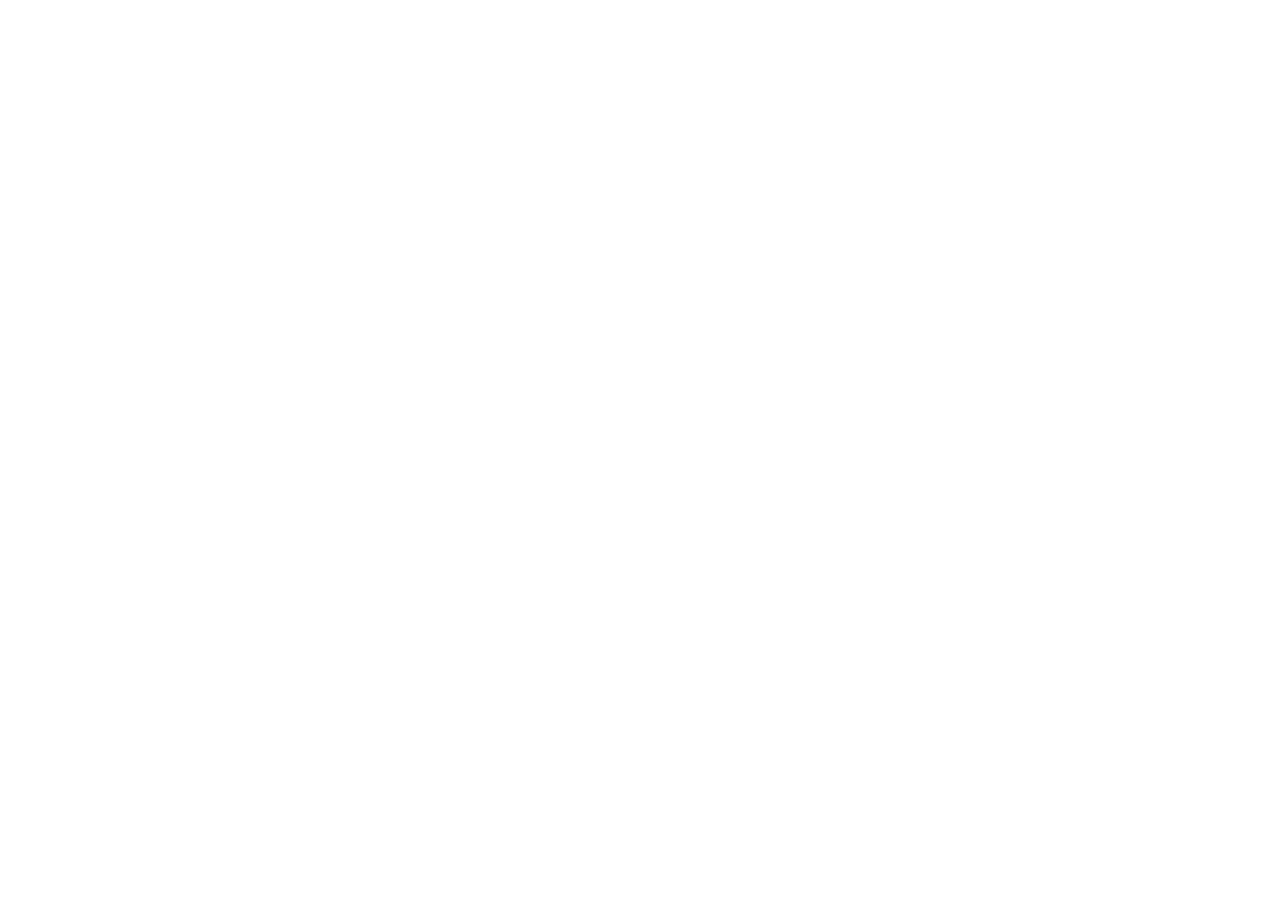
==== index.html @ 9d1f0051 "feat: created variables, printed a message in a modal window and in the console | main.js" ====
<!DOCTYPE html>
<html lang="ru">
  <head>
    <meta charset="utf-8" />
    <meta http-equiv="X-UA-Compatible" content="IE=edge" />
    <meta name="viewport" content="width=device-width, initial-scale=1" />

    <link rel="icon" href="/favicon.ico" />

    <title>lesson01</title>

  </head>

  <body>
    
    

    <script src="js/main.js"></script>
  </body>
</html>
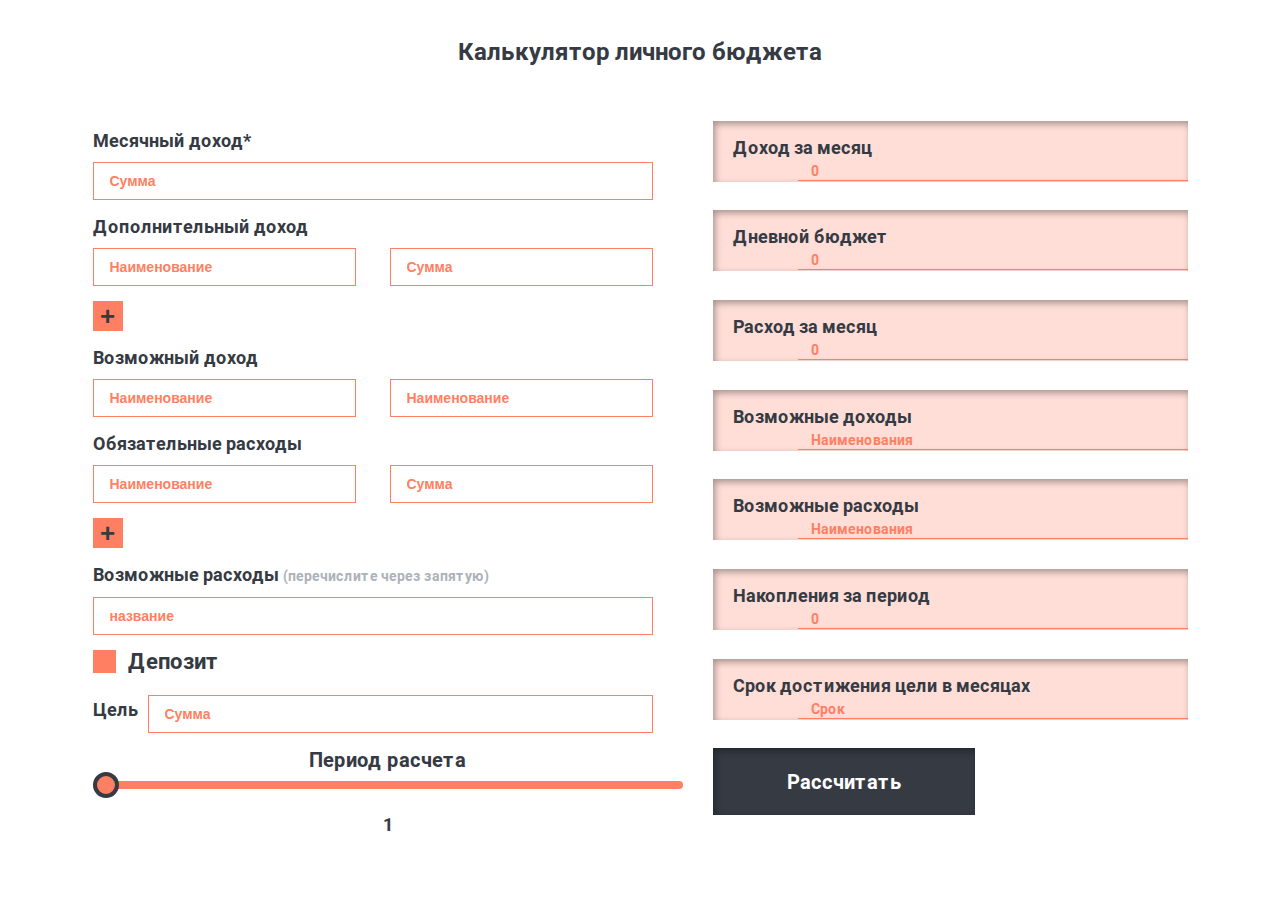
==== commit b3ee3a28: "feature: got every page element into a separate variable" ====
--- a/index.html
+++ b/index.html
@@ -1,20 +1,134 @@
-<!DOCTYPE html>
-<html lang="ru">
-  <head>
-    <meta charset="utf-8" />
-    <meta http-equiv="X-UA-Compatible" content="IE=edge" />
-    <meta name="viewport" content="width=device-width, initial-scale=1" />
+<!doctype html>
+<html lang="pl">
+<head>
+    <meta charset="UTF-8">
+    <meta name="viewport"
+          content="width=device-width, user-scalable=no, initial-scale=1.0, maximum-scale=1.0, minimum-scale=1.0">
+    <meta http-equiv="X-UA-Compatible" content="ie=edge">
+    <link rel="preload" href="./font/Roboto-Bold.woff2" as="font" type="font/woff2" crossorigin>
+    <link rel="stylesheet" href="./css/style.min.css">
 
-    <link rel="icon" href="/favicon.ico" />
+    <title>Document</title>
+</head>
+<body>
+<h1>Калькулятор личного бюджета</h1>
+<section class="main">
 
-    <title>lesson01</title>
+    <div class="calc">
 
-  </head>
+        <div class="data">
+            <div class="salary">
+                <div class="salary-title title">Месячный доход*</div>
+                <input type="text" class="salary-amount" placeholder="Сумма">
+            </div>
 
-  <body>
-    
-    
+            <div class="income">
+                <div class="income-title title">Дополнительный доход</div>
+                <div class="income-items">
+                    <input type="text" class="income-title" placeholder="Наименование">
+                    <input type="text" class="income-amount" placeholder="Сумма">
+                </div>
 
-    <script src="js/main.js"></script>
-  </body>
-</html>
+                <button class="btn_plus income_add">+</button>
+            </div>
+
+            <div class="additional_income">
+                <div class="additional_income-title title">Возможный доход</div>
+                <input type="text" class="additional_income-item" placeholder="Наименование">
+                <input type="text" class="additional_income-item" placeholder="Наименование">
+            </div>
+
+            <div class="expenses">
+                <div class="expenses-title title">Обязательные расходы</div>
+                <div class="expenses-items">
+                    <input type="text" class="expenses-title" placeholder="Наименование">
+                    <input type="text" class="expenses-amount" placeholder="Сумма">
+                </div>
+
+                <button class="btn_plus expenses_add">+</button>
+            </div>
+            <div class="additional_expenses">
+                <div class="additional_expenses-title title">Возможные расходы <span>(перечислите через запятую)</span></div>
+                <input type="text" class="additional_expenses-item" placeholder="название">
+
+            </div>
+
+            <div class="deposit">
+                <label class="deposit-label title">Депозит
+                    <input id="deposit-check" type="checkbox">
+                    <span class="deposit-checkmark"></span>
+                </label>
+                <select class="deposit-bank">
+                    <option value="">Процент</option>
+                    <option value="4">Сбербанк</option>
+                    <option value="5">Газпромбанк</option>
+                    <option value="6">Тинькофф</option>
+                    <option value="7">МТС Банк</option>
+                    <option value="8">АбсолютБанк</option>
+                    <option value="other">Другой</option>
+                </select>
+                <div class="deposit-calc">
+                    <input type="text" class="deposit-amount" placeholder="Сумма">
+                    <input type="text" class="deposit-percent" placeholder="Процент">
+                </div>
+            </div>
+
+            <div class="target">
+                <span class="target-title title">Цель</span>
+                <input type="text" class="target-amount" placeholder="Сумма">
+            </div>
+
+            <div class="period">
+                <div class="title period-title">Период расчета</div>
+                <input class="period-select" type="range" step="1" min="1" max="12" value="1">
+                <div class="title period-amount">1</div>
+            </div>
+
+        </div>
+
+        <div class="result">
+            <div class="result-budget_month">
+                <span class="title">Доход за месяц</span>
+                <input type="text" class="result-total budget_month-value" placeholder="0" disabled>
+            </div>
+            <div class="result-budget_day">
+                <span class="title">Дневной бюджет</span>
+                <input type="text" class="result-total budget_day-value" placeholder="0">
+            </div>
+
+            <div class="result-expenses_month">
+                <span class="title">Расход за месяц</span>
+                <input type="text" class="result-total expenses_month-value" placeholder="0" disabled>
+            </div>
+            <div class="result-additional_income">
+                <span class="title">Возможные доходы</span>
+                <input type="text" class="result-total additional_income-value" placeholder="Наименования" disabled>
+            </div>
+            <div class="result-additional_expenses">
+                <span class="title">Возможные расходы</span>
+                <input type="text" class="result-total additional_expenses-value" placeholder="Наименования" disabled>
+            </div>
+
+            <div class="result-income_period">
+                <span class="title">Накопления за период</span>
+                <input type="text" class="result-total income_period-value" placeholder="0" disabled>
+            </div>
+            <div class="result-target_month">
+                <span class="title">Срок достижения цели в месяцах</span>
+                <input type="text" class="result-total target_month-value" placeholder="Срок" disabled>
+            </div>
+            <div class="control">
+                <button id="start">Рассчитать</button>
+                <button id="cancel">Сбросить</button>
+            </div>
+        </div>
+
+
+    </div>
+
+
+</section>
+<!--<script src="./script/oop.js"></script>-->
+<script src="js/main.js"></script>
+</body>
+</html>--- a/css/style.min.css
+++ b/css/style.min.css
@@ -0,0 +1 @@
+@font-face{font-family:Roboto;src:url(../font/Roboto-Bold.woff2) format("woff2"),url(../font/Roboto-Bold.woff) format("woff")}body{font-family:Roboto,sans-serif;color:#777;padding-top:40px}*{-webkit-box-sizing:border-box;box-sizing:border-box;margin:0;padding:0;outline:0}a,a:active,a:focus,a:hover,a:visited{text-decoration:none}.calc{display:-webkit-box;display:-ms-flexbox;display:flex;-ms-flex-wrap:wrap;flex-wrap:wrap;max-width:90%;margin:auto;-webkit-box-pack:center;-ms-flex-pack:center;justify-content:center}h1{color:#353a43;font-size:24px;font-weight:700;line-height:24px;text-align:center;margin-bottom:50px}.title{color:#353a43;font-size:18px;font-weight:700;line-height:24px;margin-top:15px}.title span{font-size:14px;color:#adb1ba}.data>div{padding-right:30px}.data input[type=text]{height:20px;padding:18px 16px;border:1px solid #ff7f63;margin:9px 30px 0 0;width:263px}.data input[type=text]::-webkit-input-placeholder{color:#ff7f63;font-size:14px;font-weight:700;line-height:24px}.data input[type=text]:-moz-placeholder{color:#ff7f63;font-size:14px;font-weight:700;line-height:24px}.data input[type=text]::-moz-placeholder{color:#ff7f63;font-size:14px;font-weight:700;line-height:24px}.data input[type=text]:-ms-input-placeholder{color:#ff7f63;font-size:14px;font-weight:700;line-height:24px}.data .btn_plus{width:30px;height:30px;text-align:center;line-height:30px;background-color:#ff7f63;color:#353a43;outline:0;border:none;font-size:26px;font-weight:700;cursor:pointer;margin-top:15px}.data .btn_plus:hover{-webkit-box-shadow:inset 2px 3px 7px rgba(0,0,0,.35);box-shadow:inset 2px 3px 7px rgba(0,0,0,.35)}.data .additional_expenses-item,.data .salary-amount{width:calc(100% - 30px)!important}.data .deposit-label{display:block;position:relative;padding-left:35px;margin-bottom:12px;cursor:pointer;font-size:22px;-webkit-user-select:none;-moz-user-select:none;-ms-user-select:none;user-select:none}.data .deposit-label input{position:absolute;opacity:0;cursor:pointer;height:0;width:0}.data .deposit-label .deposit-checkmark{position:absolute;top:0;left:0;height:23px;width:23px;background-color:#ff7f63}.data .deposit-label .deposit-checkmark:after{content:"";position:absolute;display:none;left:9px;top:5px;width:5px;height:10px;border:solid #353a43;border-width:0 3px 3px 0;-webkit-transform:rotate(45deg);transform:rotate(45deg)}.data .deposit-label:hover input~.deposit-checkmark{background-color:#ff7f63;-webkit-box-shadow:inset 2px 3px 7px rgba(0,0,0,.35);box-shadow:inset 2px 3px 7px rgba(0,0,0,.35)}.data .deposit-label input:checked~.deposit-checkmark:after{display:block}.data .deposit-bank{display:none;font-family:Roboto,sans-serif;font-size:14px;font-variant:small-caps;font-weight:700;color:#444;line-height:1.3;padding:.6em 1.4em .5em .8em;width:263px;max-width:100%;-webkit-box-sizing:border-box;box-sizing:border-box;margin:0;-webkit-box-shadow:inset 2px 3px 7px rgba(0,0,0,.35);box-shadow:inset 2px 3px 7px rgba(0,0,0,.35);border:1px solid #ff7f63;background-color:#ff7f63;cursor:pointer;-moz-appearance:none;-webkit-appearance:none;appearance:none;background-image:url(../img/arrow.svg);background-repeat:no-repeat,repeat;background-position:right .7em top 50%,0 0;background-size:20px auto,100%}.data .deposit-bank::-ms-expand{display:none}.data .deposit-bank:hover{border-color:#888}.data .deposit-bank:focus{border-color:#aaa;color:#222;outline:0}.data .deposit-bank option{font-weight:400}.data .deposit-amount,.data .deposit-percent{display:none}.data .target{display:-webkit-box;display:-ms-flexbox;display:flex}.data .target-title{margin:auto 10px auto auto}.data .target-amount{-webkit-box-flex:1;-ms-flex-positive:1;flex-grow:1}.data .period{text-align:center}.data .period-title{font-size:20px;text-align:center}.data .period input[type=range].period-select{-webkit-appearance:none;width:100%;margin:9px 0}.data .period input[type=range].period-select:focus{outline:0}.data .period input[type=range].period-select::-webkit-slider-runnable-track{width:100%;height:8px;cursor:pointer;background:#ff7f63;border-radius:25px;border:0 solid #000001}.data .period input[type=range].period-select::-webkit-slider-thumb{border:4px solid #353a43;height:26px;width:26px;border-radius:50px;background:#ff7f63;cursor:pointer;-webkit-appearance:none;margin-top:-9px}.data .period input[type=range].period-select:focus::-webkit-slider-runnable-track{background:#ff7f63}.data .period input[type=range].period-select::-moz-range-track{width:100%;height:8px;cursor:pointer;background:#ff7f63;border-radius:25px;border:0 solid #000001}.data .period input[type=range].period-select::-moz-range-thumb{border:4px solid #353a43;height:26px;width:26px;border-radius:50px;background:#ff7f63;cursor:pointer}.data .period input[type=range].period-select::-ms-track{width:100%;height:8px;cursor:pointer;background:0 0;border-color:transparent;color:transparent}.data .period input[type=range].period-select::-ms-fill-lower,.data .period input[type=range].period-select::-ms-fill-upper{background:#ff7f63;border:0 solid #000001;border-radius:50px}.data .period input[type=range].period-select::-ms-thumb{border:4px solid #353a43;width:26px;border-radius:50px;background:#ff7f63;cursor:pointer;height:8px}.data .period input[type=range].period-select:focus::-ms-fill-lower,.data .period input[type=range].period-select:focus::-ms-fill-upper{background:#ff7f63}.result{display:-webkit-box;display:-ms-flexbox;display:flex;-webkit-box-orient:vertical;-webkit-box-direction:normal;-ms-flex-direction:column;flex-direction:column;-ms-flex-pack:distribute;justify-content:space-around}.result div{width:100%;-webkit-box-shadow:inset 2px 3px 7px rgba(0,0,0,.35);box-shadow:inset 2px 3px 7px rgba(0,0,0,.35);background-color:rgba(255,127,99,.26);color:#353a43;padding:15px 0 1px 20px;margin-bottom:15px}.result div span{display:block}.result div input{min-width:390px;margin-left:65px;padding-left:13px;border:none;outline:0;border-bottom:1px solid #ff7f63;color:#ff7f63;font-family:Roboto;font-size:14px;font-weight:700;background-color:transparent}.result div input::-webkit-input-placeholder{color:#ff7f63;font-size:14px;font-weight:700;line-height:24px}.result div input:-moz-placeholder{color:#ff7f63;font-size:14px;font-weight:700;line-height:24px}.result div input::-moz-placeholder{color:#ff7f63;font-size:14px;font-weight:700;line-height:24px}.result div input:-ms-input-placeholder{color:#ff7f63;font-size:14px;font-weight:700;line-height:24px}.result .title{margin-top:0}.result .control{background-color:transparent;-webkit-box-shadow:none;box-shadow:none;display:-webkit-box;display:-ms-flexbox;display:flex;-webkit-box-pack:justify;-ms-flex-pack:justify;justify-content:space-between;padding:0}.result #cancel{display:none}.result #cancel,.result #start{width:262px;height:67px;-webkit-box-shadow:inset 2px 3px 7px rgba(0,0,0,.35);box-shadow:inset 2px 3px 7px rgba(0,0,0,.35);background-color:#353a43;color:#fff;font-size:20px;font-family:Roboto;font-weight:700;line-height:24px;cursor:pointer;border:none;outline:transparent}.result #cancel:hover,.result #start:hover{opacity:.7}.result #cancel:active,.result #start:active{background-color:#ff7f63;color:#fff;opacity:1}
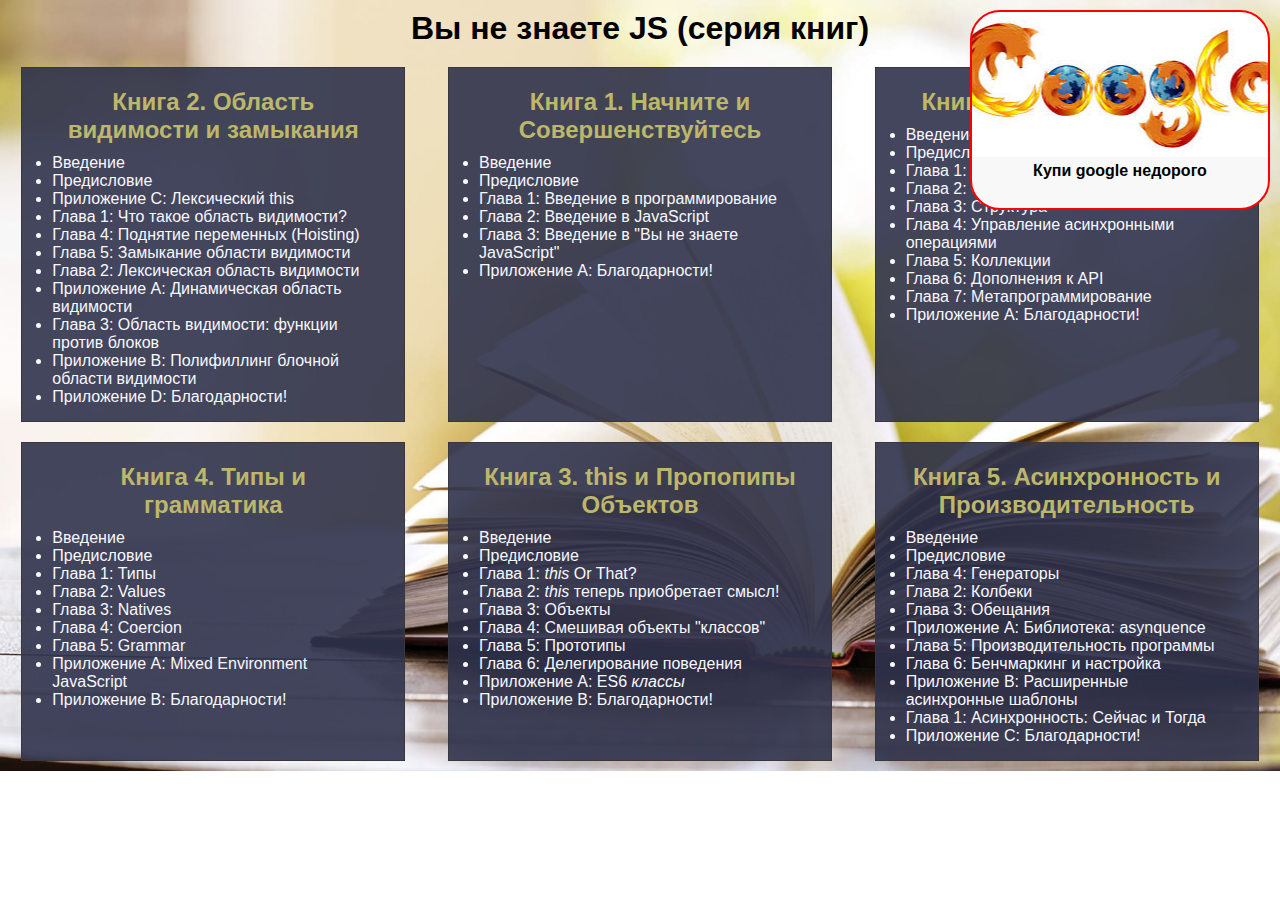
==== commit f38e8196: "featura: added starter project" ====
--- a/index.html
+++ b/index.html
@@ -1,134 +1,123 @@
 <!doctype html>
-<html lang="pl">
+<html lang="ru">
 <head>
     <meta charset="UTF-8">
     <meta name="viewport"
           content="width=device-width, user-scalable=no, initial-scale=1.0, maximum-scale=1.0, minimum-scale=1.0">
     <meta http-equiv="X-UA-Compatible" content="ie=edge">
-    <link rel="preload" href="./font/Roboto-Bold.woff2" as="font" type="font/woff2" crossorigin>
-    <link rel="stylesheet" href="./css/style.min.css">
-
-    <title>Document</title>
+    <link rel="stylesheet" href="style.css">
+    <title>You don't know js</title>
 </head>
 <body>
-<h1>Калькулятор личного бюджета</h1>
-<section class="main">
-
-    <div class="calc">
-
-        <div class="data">
-            <div class="salary">
-                <div class="salary-title title">Месячный доход*</div>
-                <input type="text" class="salary-amount" placeholder="Сумма">
-            </div>
-
-            <div class="income">
-                <div class="income-title title">Дополнительный доход</div>
-                <div class="income-items">
-                    <input type="text" class="income-title" placeholder="Наименование">
-                    <input type="text" class="income-amount" placeholder="Сумма">
-                </div>
-
-                <button class="btn_plus income_add">+</button>
-            </div>
-
-            <div class="additional_income">
-                <div class="additional_income-title title">Возможный доход</div>
-                <input type="text" class="additional_income-item" placeholder="Наименование">
-                <input type="text" class="additional_income-item" placeholder="Наименование">
-            </div>
-
-            <div class="expenses">
-                <div class="expenses-title title">Обязательные расходы</div>
-                <div class="expenses-items">
-                    <input type="text" class="expenses-title" placeholder="Наименование">
-                    <input type="text" class="expenses-amount" placeholder="Сумма">
-                </div>
-
-                <button class="btn_plus expenses_add">+</button>
-            </div>
-            <div class="additional_expenses">
-                <div class="additional_expenses-title title">Возможные расходы <span>(перечислите через запятую)</span></div>
-                <input type="text" class="additional_expenses-item" placeholder="название">
-
-            </div>
-
-            <div class="deposit">
-                <label class="deposit-label title">Депозит
-                    <input id="deposit-check" type="checkbox">
-                    <span class="deposit-checkmark"></span>
-                </label>
-                <select class="deposit-bank">
-                    <option value="">Процент</option>
-                    <option value="4">Сбербанк</option>
-                    <option value="5">Газпромбанк</option>
-                    <option value="6">Тинькофф</option>
-                    <option value="7">МТС Банк</option>
-                    <option value="8">АбсолютБанк</option>
-                    <option value="other">Другой</option>
-                </select>
-                <div class="deposit-calc">
-                    <input type="text" class="deposit-amount" placeholder="Сумма">
-                    <input type="text" class="deposit-percent" placeholder="Процент">
-                </div>
-            </div>
-
-            <div class="target">
-                <span class="target-title title">Цель</span>
-                <input type="text" class="target-amount" placeholder="Сумма">
-            </div>
-
-            <div class="period">
-                <div class="title period-title">Период расчета</div>
-                <input class="period-select" type="range" step="1" min="1" max="12" value="1">
-                <div class="title period-amount">1</div>
-            </div>
-
-        </div>
-
-        <div class="result">
-            <div class="result-budget_month">
-                <span class="title">Доход за месяц</span>
-                <input type="text" class="result-total budget_month-value" placeholder="0" disabled>
-            </div>
-            <div class="result-budget_day">
-                <span class="title">Дневной бюджет</span>
-                <input type="text" class="result-total budget_day-value" placeholder="0">
-            </div>
-
-            <div class="result-expenses_month">
-                <span class="title">Расход за месяц</span>
-                <input type="text" class="result-total expenses_month-value" placeholder="0" disabled>
-            </div>
-            <div class="result-additional_income">
-                <span class="title">Возможные доходы</span>
-                <input type="text" class="result-total additional_income-value" placeholder="Наименования" disabled>
-            </div>
-            <div class="result-additional_expenses">
-                <span class="title">Возможные расходы</span>
-                <input type="text" class="result-total additional_expenses-value" placeholder="Наименования" disabled>
-            </div>
-
-            <div class="result-income_period">
-                <span class="title">Накопления за период</span>
-                <input type="text" class="result-total income_period-value" placeholder="0" disabled>
-            </div>
-            <div class="result-target_month">
-                <span class="title">Срок достижения цели в месяцах</span>
-                <input type="text" class="result-total target_month-value" placeholder="Срок" disabled>
-            </div>
-            <div class="control">
-                <button id="start">Рассчитать</button>
-                <button id="cancel">Сбросить</button>
-            </div>
-        </div>
+<h1>Вы не знаете JS (серия книг)</h1>
+<aside class="books">
+    <div class="book">
+        <h2>
+            <a href="https://github.com/azat-io/you-dont-know-js-ru/blob/master/scope%20%26%20closures/README.md#%D0%92%D1%8B-%D0%BD%D0%B5-%D0%B7%D0%BD%D0%B0%D0%B5%D1%82%D0%B5-js-%D0%9E%D0%B1%D0%BB%D0%B0%D1%81%D1%82%D1%8C-%D0%B2%D0%B8%D0%B4%D0%B8%D0%BC%D0%BE%D1%81%D1%82%D0%B8-%D0%B8-%D0%B7%D0%B0%D0%BC%D1%8B%D0%BA%D0%B0%D0%BD%D0%B8%D1%8F"
+               target="_blank"> Книга 2. Область видимости и замыкания</a></h2>
+        <ul>
+            <li>Введение</li>
+            <li>Предисловие</li>
+            <li>Приложение C: Лексический this</li>
+            <li>Глава 1: Что такое область видимости?</li>
+            <li>Глава 4: Поднятие переменных (Hoisting)</li>
+            <li>Глава 5: Замыкание области видимости</li>
+            <li>Глава 2: Лексическая область видимости</li>
+            <li>Приложение A: Динамическая область видимости</li>
+            <li>Глава 3: Область видимости: функции против блоков</li>
+            <li>Приложение B: Полифиллинг блочной области видимости</li>
+            <li>Приложение D: Благодарности!</li>
+        </ul>
+    </div>
+    <div class="book">
+        <h2>
+            <a href="https://github.com/azat-io/you-dont-know-js-ru/blob/master/up%20%26%20going/README.md#%D0%92%D1%8B-%D0%BD%D0%B5-%D0%B7%D0%BD%D0%B0%D0%B5%D1%82%D0%B5-js-%D0%9D%D0%B0%D1%87%D0%BD%D0%B8%D1%82%D0%B5-%D0%B8-%D0%A1%D0%BE%D0%B2%D0%B5%D1%80%D1%88%D0%B5%D0%BD%D1%81%D1%82%D0%B2%D1%83%D0%B9%D1%82%D0%B5%D1%81%D1%8C"
+               target="_blank">Книга 1. Начните и Совершенствуйтесь</a></h2>
+        <ul>
+            <li class="chapter">Введение</li>
+            <li class="chapter">Предисловие</li>
+            <li class="chapter">Глава 1: Введение в программирование</li>
+            <li class="chapter">Глава 2: Введение в JavaScript</li>
+            <li class="chapter">Глава 3: Введение в "Вы не знаете JavaScript"</li>
+            <li class="chapter">Приложение A: Благодарности!</li>
+        </ul>
+    </div>
+    <div class="book">
+        <h2>
+            <a href="https://github.com/azat-io/you-dont-know-js-ru/blob/master/es6%20%26%20beyond/README.md#you-dont-know-js-es6--beyond"
+               target="_blank">Книга 6. ES6 и не только</a></h2>
+        <ul>
+            <li>Введение</li>
+            <li>Предисловие</li>
+            <li>Глава 1: ES: современность и будущее</li>
+            <li>Глава 2: Синтаксис</li>
+            <li>Глава 3: Структура</li>
+            <li>Глава 4: Управление асинхронными операциями</li>
+            <li>Глава 5: Коллекции</li>
+            <li>Глава 6: Дополнения к API</li>
+            <li>Глава 7: Метапрограммирование</li>
+            <li>Приложение A: Благодарности!</li>
+        </ul>
+    </div>
+    <div class="book">
+        <h2>
+            <a href="https://github.com/azat-io/you-dont-know-js-ru/blob/master/types%20%26%20grammar/README.md#you-dont-know-js-types--grammar"
+               target="_blank">Книга 4. Типы и грамматика</a></h2>
+        <ul>
+            <li>Введение</li>
+            <li>Предисловие</li>
+            <li>Глава 1: Типы</li>
+            <li>Глава 2: Values</li>
+            <li>Глава 3: Natives</li>
+            <li>Глава 4: Coercion</li>
+            <li>Глава 5: Grammar</li>
+            <li>Приложение A: Mixed Environment JavaScript</li>
+            <li>Приложение B: Благодарности!</li>
+        </ul>
+    </div>
+    <div class="book">
+        <h2>
+            <a href="https://github.com/azat-io/you-dont-know-js-ru/blob/master/this%20%26%20object%20prototypes/README.md#you-dont-know-js-this--object-prototypes"
+               target="_blank">Книга 3. this и Пропопипы Объектов</a></h2>
+        <ul>
+            <li>Введение</li>
+            <li>Предисловие</li>
+            <li>Глава 1: <em>this</em> Or That?</li>
+            <li>Глава 2: <em>this</em> теперь приобретает смысл!</li>
+            <li>Глава 3: Объекты</li>
+            <li>Глава 4: Смешивая объекты "классов"</li>
+            <li>Глава 5: Прототипы</li>
+            <li>Глава 6: Делегирование поведения</li>
+            <li>Приложение A: ES6 <em>классы</em></li>
+            <li>Приложение B: Благодарности!</li>
+        </ul>
+    </div>
+    <div class="book">
+        <h2>
+            <a href="https://github.com/azat-io/you-dont-know-js-ru/blob/master/async%20%26%20performance/README.md#you-dont-know-js-async--performance"
+               target="_blank">Книга 5. Асинхронность и Производительность</a></h2>
+        <ul>
+            <li>Введение</li>
+            <li>Предисловие</li>
+            <li>Глава 4: Генераторы</li>
+            <li>Глава 2: Колбеки</li>
+            <li>Глава 3: Обещания</li>
+            <li>Приложение A: Библиотека: asynquence</li>
+            <li>Глава 5: Производительность программы</li>
+            <li>Глава 6: Бенчмаркинг и настройка</li>
+            <li>Приложение B: Расширенные асинхронные шаблоны</li>
+            <li>Глава 1: Асинхронность: Сейчас и Тогда</li>
+            <li>Приложение C: Благодарности!</li>
+        </ul>
+    </div>
+</aside>
 
 
-    </div>
+<div class="adv">
+    <span>Купи google недорого</span>
+</div>
 
 
-</section>
-<!--<script src="./script/oop.js"></script>-->
+</body>
 <script src="js/main.js"></script>
-</body>
 </html>--- a/style.css
+++ b/style.css
@@ -0,0 +1,105 @@
+* {
+  -webkit-box-sizing: border-box;
+  box-sizing: border-box;
+  margin: 0;
+  padding: 0;
+  outline: 0;
+  font-family: sans-serif;
+}
+
+a {
+  text-decoration: none;
+}
+
+a:visited {
+  text-decoration: none;
+}
+
+a:hover {
+  text-decoration: none;
+}
+
+a:focus {
+  text-decoration: none;
+}
+
+a:active {
+  text-decoration: none;
+}
+
+body {
+  position: relative;
+  background-image: url(./image/open_book.jpg);
+  background-size: cover;
+  background-position: center;
+  background-repeat: no-repeat;
+  z-index: 1;
+}
+
+
+h1, h2 {
+  text-align: center;
+  margin: 10px 0;
+}
+
+.books {
+  margin: 0 auto;
+  display: flex;
+  flex-wrap: wrap;
+  justify-content: space-around;
+  max-width: 1300px;
+}
+
+h2>a{
+  color: darkkhaki;
+}
+
+.book {
+  position: relative;
+  flex-basis: 30%;
+  margin: 10px;
+  padding: 10px 30px 15px;
+  border: 1px solid #39373B;
+  color: ghostwhite;
+}
+
+.book:before {
+  content: "";
+  display: block;
+  position: absolute;
+  left: 0;
+  top: 0;
+  width: 100%;
+  height: 100%;
+  background-color: rgba(47, 50, 75, 0.90);
+  z-index: -1;
+}
+
+
+@-webkit-keyframes blink {
+  100% { color: rgba(34, 34, 34, 0); }
+}
+@keyframes blink {
+  100% { color: rgba(34, 34, 34, 0); }
+}
+
+.adv {
+  position: absolute;
+  display: block;
+  top: 0;
+  right: 10px;
+  width: 300px;
+  height: 200px;
+  background: #f8f8f8 url("./image/adv.jpg") no-repeat center top;
+  padding: 150px 0 0;
+  text-align: center;
+  border: 2px solid red;
+  border-radius: 30px;
+  font-weight: bold;
+  cursor: pointer;
+}
+.adv span{
+  -webkit-animation: blink 1s linear infinite;
+  animation: blink 1s linear infinite;
+}
+
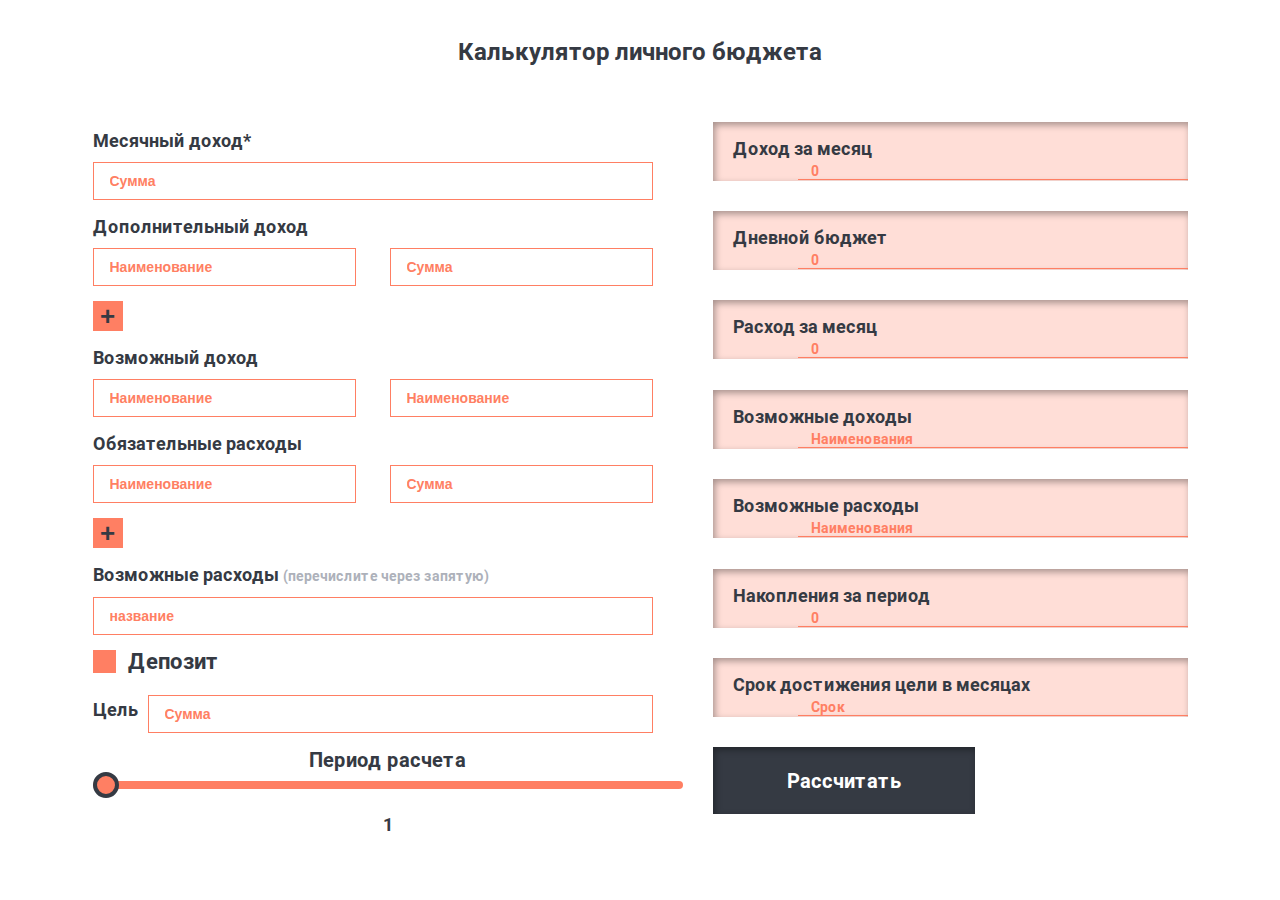
==== commit 596dfdda: "Добавил стартвый проект для ДЗ" ====
--- a/index.html
+++ b/index.html
@@ -1,123 +1,134 @@
 <!doctype html>
-<html lang="ru">
+<html lang="pl">
 <head>
     <meta charset="UTF-8">
     <meta name="viewport"
           content="width=device-width, user-scalable=no, initial-scale=1.0, maximum-scale=1.0, minimum-scale=1.0">
     <meta http-equiv="X-UA-Compatible" content="ie=edge">
-    <link rel="stylesheet" href="style.css">
-    <title>You don't know js</title>
+    <link rel="preload" href="./font/Roboto-Bold.woff2" as="font" type="font/woff2" crossorigin>
+    <link rel="stylesheet" href="./css/style.min.css">
+
+    <title>Document</title>
 </head>
 <body>
-<h1>Вы не знаете JS (серия книг)</h1>
-<aside class="books">
-    <div class="book">
-        <h2>
-            <a href="https://github.com/azat-io/you-dont-know-js-ru/blob/master/scope%20%26%20closures/README.md#%D0%92%D1%8B-%D0%BD%D0%B5-%D0%B7%D0%BD%D0%B0%D0%B5%D1%82%D0%B5-js-%D0%9E%D0%B1%D0%BB%D0%B0%D1%81%D1%82%D1%8C-%D0%B2%D0%B8%D0%B4%D0%B8%D0%BC%D0%BE%D1%81%D1%82%D0%B8-%D0%B8-%D0%B7%D0%B0%D0%BC%D1%8B%D0%BA%D0%B0%D0%BD%D0%B8%D1%8F"
-               target="_blank"> Книга 2. Область видимости и замыкания</a></h2>
-        <ul>
-            <li>Введение</li>
-            <li>Предисловие</li>
-            <li>Приложение C: Лексический this</li>
-            <li>Глава 1: Что такое область видимости?</li>
-            <li>Глава 4: Поднятие переменных (Hoisting)</li>
-            <li>Глава 5: Замыкание области видимости</li>
-            <li>Глава 2: Лексическая область видимости</li>
-            <li>Приложение A: Динамическая область видимости</li>
-            <li>Глава 3: Область видимости: функции против блоков</li>
-            <li>Приложение B: Полифиллинг блочной области видимости</li>
-            <li>Приложение D: Благодарности!</li>
-        </ul>
-    </div>
-    <div class="book">
-        <h2>
-            <a href="https://github.com/azat-io/you-dont-know-js-ru/blob/master/up%20%26%20going/README.md#%D0%92%D1%8B-%D0%BD%D0%B5-%D0%B7%D0%BD%D0%B0%D0%B5%D1%82%D0%B5-js-%D0%9D%D0%B0%D1%87%D0%BD%D0%B8%D1%82%D0%B5-%D0%B8-%D0%A1%D0%BE%D0%B2%D0%B5%D1%80%D1%88%D0%B5%D0%BD%D1%81%D1%82%D0%B2%D1%83%D0%B9%D1%82%D0%B5%D1%81%D1%8C"
-               target="_blank">Книга 1. Начните и Совершенствуйтесь</a></h2>
-        <ul>
-            <li class="chapter">Введение</li>
-            <li class="chapter">Предисловие</li>
-            <li class="chapter">Глава 1: Введение в программирование</li>
-            <li class="chapter">Глава 2: Введение в JavaScript</li>
-            <li class="chapter">Глава 3: Введение в "Вы не знаете JavaScript"</li>
-            <li class="chapter">Приложение A: Благодарности!</li>
-        </ul>
-    </div>
-    <div class="book">
-        <h2>
-            <a href="https://github.com/azat-io/you-dont-know-js-ru/blob/master/es6%20%26%20beyond/README.md#you-dont-know-js-es6--beyond"
-               target="_blank">Книга 6. ES6 и не только</a></h2>
-        <ul>
-            <li>Введение</li>
-            <li>Предисловие</li>
-            <li>Глава 1: ES: современность и будущее</li>
-            <li>Глава 2: Синтаксис</li>
-            <li>Глава 3: Структура</li>
-            <li>Глава 4: Управление асинхронными операциями</li>
-            <li>Глава 5: Коллекции</li>
-            <li>Глава 6: Дополнения к API</li>
-            <li>Глава 7: Метапрограммирование</li>
-            <li>Приложение A: Благодарности!</li>
-        </ul>
-    </div>
-    <div class="book">
-        <h2>
-            <a href="https://github.com/azat-io/you-dont-know-js-ru/blob/master/types%20%26%20grammar/README.md#you-dont-know-js-types--grammar"
-               target="_blank">Книга 4. Типы и грамматика</a></h2>
-        <ul>
-            <li>Введение</li>
-            <li>Предисловие</li>
-            <li>Глава 1: Типы</li>
-            <li>Глава 2: Values</li>
-            <li>Глава 3: Natives</li>
-            <li>Глава 4: Coercion</li>
-            <li>Глава 5: Grammar</li>
-            <li>Приложение A: Mixed Environment JavaScript</li>
-            <li>Приложение B: Благодарности!</li>
-        </ul>
-    </div>
-    <div class="book">
-        <h2>
-            <a href="https://github.com/azat-io/you-dont-know-js-ru/blob/master/this%20%26%20object%20prototypes/README.md#you-dont-know-js-this--object-prototypes"
-               target="_blank">Книга 3. this и Пропопипы Объектов</a></h2>
-        <ul>
-            <li>Введение</li>
-            <li>Предисловие</li>
-            <li>Глава 1: <em>this</em> Or That?</li>
-            <li>Глава 2: <em>this</em> теперь приобретает смысл!</li>
-            <li>Глава 3: Объекты</li>
-            <li>Глава 4: Смешивая объекты "классов"</li>
-            <li>Глава 5: Прототипы</li>
-            <li>Глава 6: Делегирование поведения</li>
-            <li>Приложение A: ES6 <em>классы</em></li>
-            <li>Приложение B: Благодарности!</li>
-        </ul>
-    </div>
-    <div class="book">
-        <h2>
-            <a href="https://github.com/azat-io/you-dont-know-js-ru/blob/master/async%20%26%20performance/README.md#you-dont-know-js-async--performance"
-               target="_blank">Книга 5. Асинхронность и Производительность</a></h2>
-        <ul>
-            <li>Введение</li>
-            <li>Предисловие</li>
-            <li>Глава 4: Генераторы</li>
-            <li>Глава 2: Колбеки</li>
-            <li>Глава 3: Обещания</li>
-            <li>Приложение A: Библиотека: asynquence</li>
-            <li>Глава 5: Производительность программы</li>
-            <li>Глава 6: Бенчмаркинг и настройка</li>
-            <li>Приложение B: Расширенные асинхронные шаблоны</li>
-            <li>Глава 1: Асинхронность: Сейчас и Тогда</li>
-            <li>Приложение C: Благодарности!</li>
-        </ul>
-    </div>
-</aside>
+<h1>Калькулятор личного бюджета</h1>
+<section class="main">
+
+    <div class="calc">
+
+        <div class="data">
+            <div class="salary">
+                <div class="salary-title title">Месячный доход*</div>
+                <input type="text" class="salary-amount" placeholder="Сумма">
+            </div>
+
+            <div class="income">
+                <div class="income-title title">Дополнительный доход</div>
+                <div class="income-items">
+                    <input type="text" class="income-title" placeholder="Наименование">
+                    <input type="text" class="income-amount" placeholder="Сумма">
+                </div>
+
+                <button class="btn_plus income_add">+</button>
+            </div>
+
+            <div class="additional_income">
+                <div class="additional_income-title title">Возможный доход</div>
+                <input type="text" class="additional_income-item" placeholder="Наименование">
+                <input type="text" class="additional_income-item" placeholder="Наименование">
+            </div>
+
+            <div class="expenses">
+                <div class="expenses-title title">Обязательные расходы</div>
+                <div class="expenses-items">
+                    <input type="text" class="expenses-title" placeholder="Наименование">
+                    <input type="text" class="expenses-amount" placeholder="Сумма">
+                </div>
+
+                <button class="btn_plus expenses_add">+</button>
+            </div>
+            <div class="additional_expenses">
+                <div class="additional_expenses-title title">Возможные расходы <span>(перечислите через запятую)</span></div>
+                <input type="text" class="additional_expenses-item" placeholder="название">
+
+            </div>
+
+            <div class="deposit">
+                <label class="deposit-label title">Депозит
+                    <input id="deposit-check" type="checkbox">
+                    <span class="deposit-checkmark"></span>
+                </label>
+                <select class="deposit-bank">
+                    <option value="">Процент</option>
+                    <option value="4">Сбербанк</option>
+                    <option value="5">Газпромбанк</option>
+                    <option value="6">Тинькофф</option>
+                    <option value="7">МТС Банк</option>
+                    <option value="8">АбсолютБанк</option>
+                    <option value="other">Другой</option>
+                </select>
+                <div class="deposit-calc">
+                    <input type="text" class="deposit-amount" placeholder="Сумма">
+                    <input type="text" class="deposit-percent" placeholder="Процент">
+                </div>
+            </div>
+
+            <div class="target">
+                <span class="target-title title">Цель</span>
+                <input type="text" class="target-amount" placeholder="Сумма">
+            </div>
+
+            <div class="period">
+                <div class="title period-title">Период расчета</div>
+                <input class="period-select" type="range" step="1" min="1" max="12" value="1">
+                <div class="title period-amount">1</div>
+            </div>
+
+        </div>
+
+        <div class="result">
+            <div class="result-budget_month">
+                <span class="title">Доход за месяц</span>
+                <input type="text" class="result-total budget_month-value" placeholder="0" disabled>
+            </div>
+            <div class="result-budget_day">
+                <span class="title">Дневной бюджет</span>
+                <input type="text" class="result-total budget_day-value" placeholder="0">
+            </div>
+
+            <div class="result-expenses_month">
+                <span class="title">Расход за месяц</span>
+                <input type="text" class="result-total expenses_month-value" placeholder="0" disabled>
+            </div>
+            <div class="result-additional_income">
+                <span class="title">Возможные доходы</span>
+                <input type="text" class="result-total additional_income-value" placeholder="Наименования" disabled>
+            </div>
+            <div class="result-additional_expenses">
+                <span class="title">Возможные расходы</span>
+                <input type="text" class="result-total additional_expenses-value" placeholder="Наименования" disabled>
+            </div>
+
+            <div class="result-income_period">
+                <span class="title">Накопления за период</span>
+                <input type="text" class="result-total income_period-value" placeholder="0" disabled>
+            </div>
+            <div class="result-target_month">
+                <span class="title">Срок достижения цели в месяцах</span>
+                <input type="text" class="result-total target_month-value" placeholder="Срок" disabled>
+            </div>
+            <div class="control">
+                <button id="start">Рассчитать</button>
+                <button id="cancel">Сбросить</button>
+            </div>
+        </div>
 
 
-<div class="adv">
-    <span>Купи google недорого</span>
-</div>
+    </div>
 
 
+</section>
+<!--<script src="./script/oop.js"></script>-->
+<script src="js/main.js"></script>
 </body>
-<script src="js/main.js"></script>
 </html>--- a/css/style.min.css
+++ b/css/style.min.css
@@ -0,0 +1 @@
+@font-face{font-family:Roboto;src:url(../font/Roboto-Bold.woff2) format("woff2"),url(../font/Roboto-Bold.woff) format("woff")}body{font-family:Roboto,sans-serif;color:#777;padding-top:40px}*{-webkit-box-sizing:border-box;box-sizing:border-box;margin:0;padding:0;outline:0}a,a:active,a:focus,a:hover,a:visited{text-decoration:none}.calc{display:-webkit-box;display:-ms-flexbox;display:flex;-ms-flex-wrap:wrap;flex-wrap:wrap;max-width:90%;margin:auto;-webkit-box-pack:center;-ms-flex-pack:center;justify-content:center}h1{color:#353a43;font-size:24px;font-weight:700;line-height:24px;text-align:center;margin-bottom:50px}.title{color:#353a43;font-size:18px;font-weight:700;line-height:24px;margin-top:15px}.title span{font-size:14px;color:#adb1ba}.data>div{padding-right:30px}.data input[type=text]{height:20px;padding:18px 16px;border:1px solid #ff7f63;margin:9px 30px 0 0;width:263px}.data input[type=text]::-webkit-input-placeholder{color:#ff7f63;font-size:14px;font-weight:700;line-height:24px}.data input[type=text]:-moz-placeholder{color:#ff7f63;font-size:14px;font-weight:700;line-height:24px}.data input[type=text]::-moz-placeholder{color:#ff7f63;font-size:14px;font-weight:700;line-height:24px}.data input[type=text]:-ms-input-placeholder{color:#ff7f63;font-size:14px;font-weight:700;line-height:24px}.data .btn_plus{width:30px;height:30px;text-align:center;line-height:30px;background-color:#ff7f63;color:#353a43;outline:0;border:none;font-size:26px;font-weight:700;cursor:pointer;margin-top:15px}.data .btn_plus:hover{-webkit-box-shadow:inset 2px 3px 7px rgba(0,0,0,.35);box-shadow:inset 2px 3px 7px rgba(0,0,0,.35)}.data .additional_expenses-item,.data .salary-amount{width:calc(100% - 30px)!important}.data .deposit-label{display:block;position:relative;padding-left:35px;margin-bottom:12px;cursor:pointer;font-size:22px;-webkit-user-select:none;-moz-user-select:none;-ms-user-select:none;user-select:none}.data .deposit-label input{position:absolute;opacity:0;cursor:pointer;height:0;width:0}.data .deposit-label .deposit-checkmark{position:absolute;top:0;left:0;height:23px;width:23px;background-color:#ff7f63}.data .deposit-label .deposit-checkmark:after{content:"";position:absolute;display:none;left:9px;top:5px;width:5px;height:10px;border:solid #353a43;border-width:0 3px 3px 0;-webkit-transform:rotate(45deg);transform:rotate(45deg)}.data .deposit-label:hover input~.deposit-checkmark{background-color:#ff7f63;-webkit-box-shadow:inset 2px 3px 7px rgba(0,0,0,.35);box-shadow:inset 2px 3px 7px rgba(0,0,0,.35)}.data .deposit-label input:checked~.deposit-checkmark:after{display:block}.data .deposit-bank{display:none;font-family:Roboto,sans-serif;font-size:14px;font-variant:small-caps;font-weight:700;color:#444;line-height:1.3;padding:.6em 1.4em .5em .8em;width:263px;max-width:100%;-webkit-box-sizing:border-box;box-sizing:border-box;margin:0;-webkit-box-shadow:inset 2px 3px 7px rgba(0,0,0,.35);box-shadow:inset 2px 3px 7px rgba(0,0,0,.35);border:1px solid #ff7f63;background-color:#ff7f63;cursor:pointer;-moz-appearance:none;-webkit-appearance:none;appearance:none;background-image:url(../img/arrow.svg);background-repeat:no-repeat,repeat;background-position:right .7em top 50%,0 0;background-size:20px auto,100%}.data .deposit-bank::-ms-expand{display:none}.data .deposit-bank:hover{border-color:#888}.data .deposit-bank:focus{border-color:#aaa;color:#222;outline:0}.data .deposit-bank option{font-weight:400}.data .deposit-amount,.data .deposit-percent{display:none}.data .target{display:-webkit-box;display:-ms-flexbox;display:flex}.data .target-title{margin:auto 10px auto auto}.data .target-amount{-webkit-box-flex:1;-ms-flex-positive:1;flex-grow:1}.data .period{text-align:center}.data .period-title{font-size:20px;text-align:center}.data .period input[type=range].period-select{-webkit-appearance:none;width:100%;margin:9px 0}.data .period input[type=range].period-select:focus{outline:0}.data .period input[type=range].period-select::-webkit-slider-runnable-track{width:100%;height:8px;cursor:pointer;background:#ff7f63;border-radius:25px;border:0 solid #000001}.data .period input[type=range].period-select::-webkit-slider-thumb{border:4px solid #353a43;height:26px;width:26px;border-radius:50px;background:#ff7f63;cursor:pointer;-webkit-appearance:none;margin-top:-9px}.data .period input[type=range].period-select:focus::-webkit-slider-runnable-track{background:#ff7f63}.data .period input[type=range].period-select::-moz-range-track{width:100%;height:8px;cursor:pointer;background:#ff7f63;border-radius:25px;border:0 solid #000001}.data .period input[type=range].period-select::-moz-range-thumb{border:4px solid #353a43;height:26px;width:26px;border-radius:50px;background:#ff7f63;cursor:pointer}.data .period input[type=range].period-select::-ms-track{width:100%;height:8px;cursor:pointer;background:0 0;border-color:transparent;color:transparent}.data .period input[type=range].period-select::-ms-fill-lower,.data .period input[type=range].period-select::-ms-fill-upper{background:#ff7f63;border:0 solid #000001;border-radius:50px}.data .period input[type=range].period-select::-ms-thumb{border:4px solid #353a43;width:26px;border-radius:50px;background:#ff7f63;cursor:pointer;height:8px}.data .period input[type=range].period-select:focus::-ms-fill-lower,.data .period input[type=range].period-select:focus::-ms-fill-upper{background:#ff7f63}.result{display:-webkit-box;display:-ms-flexbox;display:flex;-webkit-box-orient:vertical;-webkit-box-direction:normal;-ms-flex-direction:column;flex-direction:column;-ms-flex-pack:distribute;justify-content:space-around}.result div{width:100%;-webkit-box-shadow:inset 2px 3px 7px rgba(0,0,0,.35);box-shadow:inset 2px 3px 7px rgba(0,0,0,.35);background-color:rgba(255,127,99,.26);color:#353a43;padding:15px 0 1px 20px;margin-bottom:15px}.result div span{display:block}.result div input{min-width:390px;margin-left:65px;padding-left:13px;border:none;outline:0;border-bottom:1px solid #ff7f63;color:#ff7f63;font-family:Roboto;font-size:14px;font-weight:700;background-color:transparent}.result div input::-webkit-input-placeholder{color:#ff7f63;font-size:14px;font-weight:700;line-height:24px}.result div input:-moz-placeholder{color:#ff7f63;font-size:14px;font-weight:700;line-height:24px}.result div input::-moz-placeholder{color:#ff7f63;font-size:14px;font-weight:700;line-height:24px}.result div input:-ms-input-placeholder{color:#ff7f63;font-size:14px;font-weight:700;line-height:24px}.result .title{margin-top:0}.result .control{background-color:transparent;-webkit-box-shadow:none;box-shadow:none;display:-webkit-box;display:-ms-flexbox;display:flex;-webkit-box-pack:justify;-ms-flex-pack:justify;justify-content:space-between;padding:0}.result #cancel{display:none}.result #cancel,.result #start{width:262px;height:67px;-webkit-box-shadow:inset 2px 3px 7px rgba(0,0,0,.35);box-shadow:inset 2px 3px 7px rgba(0,0,0,.35);background-color:#353a43;color:#fff;font-size:20px;font-family:Roboto;font-weight:700;line-height:24px;cursor:pointer;border:none;outline:transparent}.result #cancel:hover,.result #start:hover{opacity:.7}.result #cancel:active,.result #start:active{background-color:#ff7f63;color:#fff;opacity:1}
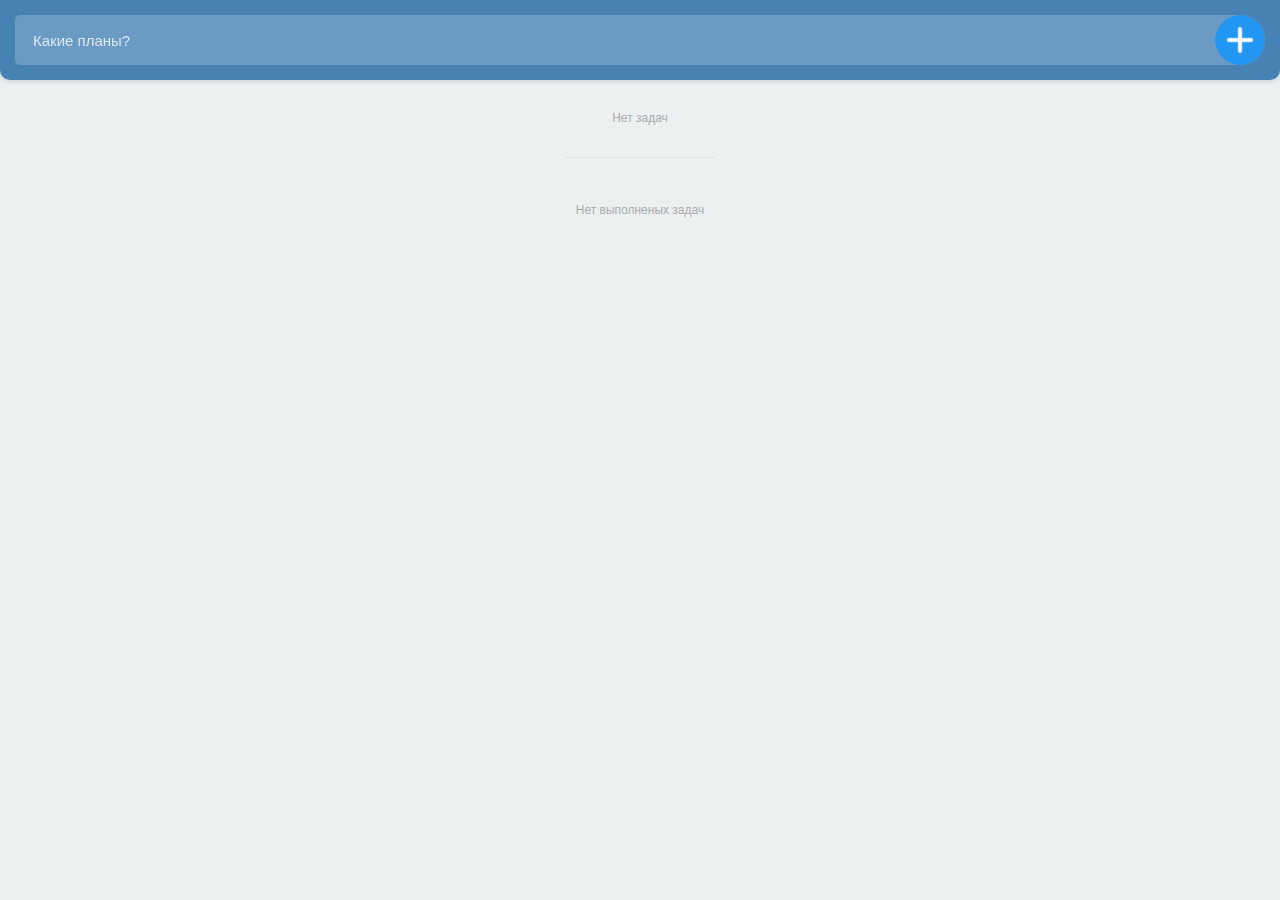
==== commit c3bac584: "Доделал todoList" ====
--- a/index.html
+++ b/index.html
@@ -1,134 +1,34 @@
 <!doctype html>
-<html lang="pl">
+<html lang="ru">
 <head>
-    <meta charset="UTF-8">
-    <meta name="viewport"
-          content="width=device-width, user-scalable=no, initial-scale=1.0, maximum-scale=1.0, minimum-scale=1.0">
-    <meta http-equiv="X-UA-Compatible" content="ie=edge">
-    <link rel="preload" href="./font/Roboto-Bold.woff2" as="font" type="font/woff2" crossorigin>
-    <link rel="stylesheet" href="./css/style.min.css">
+	<meta charset="UTF-8">
+	<meta name="viewport"
+				content="width=device-width, user-scalable=no, initial-scale=1.0, maximum-scale=1.0, minimum-scale=1.0">
+	<meta http-equiv="X-UA-Compatible" content="ie=edge">
+	<title>ToDo</title>
 
-    <title>Document</title>
+	<link rel="stylesheet" type="text/css" href="css/normalize.css">
+	<link rel="stylesheet" type="text/css" href="css/style.css">
 </head>
 <body>
-<h1>Калькулятор личного бюджета</h1>
-<section class="main">
 
-    <div class="calc">
+<header class="header">
+	<form class="todo-control">
+		<label><input class="header-input" type="text" placeholder="Какие планы?"></label>
+		<button class="header-button" id="add"></button>
+	</form>
+</header>
 
-        <div class="data">
-            <div class="salary">
-                <div class="salary-title title">Месячный доход*</div>
-                <input type="text" class="salary-amount" placeholder="Сумма">
-            </div>
+<div class="todo-container">
 
-            <div class="income">
-                <div class="income-title title">Дополнительный доход</div>
-                <div class="income-items">
-                    <input type="text" class="income-title" placeholder="Наименование">
-                    <input type="text" class="income-amount" placeholder="Сумма">
-                </div>
+	<ul class="todo todo-list" id="todo">
+		
+	</ul>
+	<ul class="todo todo-completed" id="completed">
+		
+	</ul>
+</div>
 
-                <button class="btn_plus income_add">+</button>
-            </div>
-
-            <div class="additional_income">
-                <div class="additional_income-title title">Возможный доход</div>
-                <input type="text" class="additional_income-item" placeholder="Наименование">
-                <input type="text" class="additional_income-item" placeholder="Наименование">
-            </div>
-
-            <div class="expenses">
-                <div class="expenses-title title">Обязательные расходы</div>
-                <div class="expenses-items">
-                    <input type="text" class="expenses-title" placeholder="Наименование">
-                    <input type="text" class="expenses-amount" placeholder="Сумма">
-                </div>
-
-                <button class="btn_plus expenses_add">+</button>
-            </div>
-            <div class="additional_expenses">
-                <div class="additional_expenses-title title">Возможные расходы <span>(перечислите через запятую)</span></div>
-                <input type="text" class="additional_expenses-item" placeholder="название">
-
-            </div>
-
-            <div class="deposit">
-                <label class="deposit-label title">Депозит
-                    <input id="deposit-check" type="checkbox">
-                    <span class="deposit-checkmark"></span>
-                </label>
-                <select class="deposit-bank">
-                    <option value="">Процент</option>
-                    <option value="4">Сбербанк</option>
-                    <option value="5">Газпромбанк</option>
-                    <option value="6">Тинькофф</option>
-                    <option value="7">МТС Банк</option>
-                    <option value="8">АбсолютБанк</option>
-                    <option value="other">Другой</option>
-                </select>
-                <div class="deposit-calc">
-                    <input type="text" class="deposit-amount" placeholder="Сумма">
-                    <input type="text" class="deposit-percent" placeholder="Процент">
-                </div>
-            </div>
-
-            <div class="target">
-                <span class="target-title title">Цель</span>
-                <input type="text" class="target-amount" placeholder="Сумма">
-            </div>
-
-            <div class="period">
-                <div class="title period-title">Период расчета</div>
-                <input class="period-select" type="range" step="1" min="1" max="12" value="1">
-                <div class="title period-amount">1</div>
-            </div>
-
-        </div>
-
-        <div class="result">
-            <div class="result-budget_month">
-                <span class="title">Доход за месяц</span>
-                <input type="text" class="result-total budget_month-value" placeholder="0" disabled>
-            </div>
-            <div class="result-budget_day">
-                <span class="title">Дневной бюджет</span>
-                <input type="text" class="result-total budget_day-value" placeholder="0">
-            </div>
-
-            <div class="result-expenses_month">
-                <span class="title">Расход за месяц</span>
-                <input type="text" class="result-total expenses_month-value" placeholder="0" disabled>
-            </div>
-            <div class="result-additional_income">
-                <span class="title">Возможные доходы</span>
-                <input type="text" class="result-total additional_income-value" placeholder="Наименования" disabled>
-            </div>
-            <div class="result-additional_expenses">
-                <span class="title">Возможные расходы</span>
-                <input type="text" class="result-total additional_expenses-value" placeholder="Наименования" disabled>
-            </div>
-
-            <div class="result-income_period">
-                <span class="title">Накопления за период</span>
-                <input type="text" class="result-total income_period-value" placeholder="0" disabled>
-            </div>
-            <div class="result-target_month">
-                <span class="title">Срок достижения цели в месяцах</span>
-                <input type="text" class="result-total target_month-value" placeholder="Срок" disabled>
-            </div>
-            <div class="control">
-                <button id="start">Рассчитать</button>
-                <button id="cancel">Сбросить</button>
-            </div>
-        </div>
-
-
-    </div>
-
-
-</section>
-<!--<script src="./script/oop.js"></script>-->
 <script src="js/main.js"></script>
 </body>
 </html>--- a/css/style.css
+++ b/css/style.css
@@ -0,0 +1,229 @@
+@charset "UTF-8";
+
+
+html {
+    box-sizing: border-box;
+}
+
+*,
+*::before,
+*::after {
+    box-sizing: inherit;
+}
+
+body {
+    background-color: #f9f9f9;
+    font-family: Arial, sans-serif;
+    font-size: 16px;
+    line-height: 1.429;
+    color: black;
+}
+
+
+img {
+    max-width: 100%;
+    height: auto;
+}
+
+a {
+    text-decoration: none;
+    color: inherit;
+}
+
+ul {
+    list-style: none;
+    padding: 0;
+    margin: 0;
+}
+
+h1, h2, h3, p {
+    padding: 0;
+    margin: 0;
+}
+
+
+body {
+    background: #edf0f1;
+    padding: 80px 0 0 0;
+}
+
+.todo-container {
+    width: 100%;
+    float: left;
+    padding: 15px;
+}
+
+.header {
+    width: 100%;
+    height: 80px;
+
+    position: fixed;
+    padding: 15px;
+    top: 0;
+    left: 0;
+    z-index: 5;
+
+    background-color: steelblue;
+    box-shadow: 0 2px 4px rgba(44, 62, 80, 0.15);
+    border-bottom-right-radius: 10px;
+    border-bottom-left-radius: 10px;
+}
+
+.header-input {
+    width: 100%;
+    height: 50px;
+    float: left;
+    color: #fff;
+    font-size: 15px;
+    font-weight: 400;
+    text-indent: 18px;
+    padding: 0 60px 0 0;
+    background: rgba(255, 255, 255, 0.2);
+    border-radius: 5px 25px 25px 5px;
+    border: 0;
+    box-shadow: none;
+    outline: none;
+
+    -webkit-appearance: none;
+    -moz-appearance: none;
+}
+
+.header-input::-webkit-input-placeholder {
+    color: rgba(255, 255, 255, 0.75);
+}
+
+.header-input:-ms-input-placeholder {
+    color: rgba(255, 255, 255, 0.75);
+}
+
+.header-button {
+    width: 50px;
+    height: 50px;
+    background: transparent url("../img/plus.png") no-repeat center/cover;
+    position: absolute;
+    top: 15px;
+    right: 15px;
+    z-index: 2;
+
+    border-radius: 25px;
+    border: 0;
+    box-shadow: none;
+    outline: none;
+    cursor: pointer;
+
+    -webkit-appearance: none;
+    -moz-appearance: none;
+}
+
+
+.todo {
+    width: 100%;
+    float: left;
+}
+
+.todo-item {
+    width: 100%;
+    min-height: 50px;
+    float: left;
+    font-size: 14px;
+    font-weight: 500;
+    color: #444;
+    line-height: 22px;
+
+    background: #fff;
+    border-radius: 5px;
+    position: relative;
+    box-shadow: 0 1px 2px rgba(44, 62, 80, 0.10);
+    margin: 0 0 10px 0;
+    padding: 14px 100px 14px 14px;
+    word-break: break-word;
+}
+
+.todo-item:last-of-type {
+    margin: 0;
+}
+
+.todo-buttons {
+    width: 100px;
+    height: 50px;
+
+    position: absolute;
+    top: 0;
+    right: 0;
+}
+
+.todo-buttons button {
+    width: 50px;
+    height: 50px;
+    float: left;
+    background-color: transparent;
+    background-position: center;
+    background-repeat: no-repeat;
+    position: relative;
+    border: 0;
+    box-shadow: none;
+    outline: none;
+    cursor: pointer;
+
+    -webkit-appearance: none;
+    -moz-appearance: none;
+}
+
+.todo-buttons .buttons button:last-of-type:before {
+    content: '';
+    width: 1px;
+    height: 30px;
+    background: #edf0f1;
+
+    position: absolute;
+    top: 10px;
+    left: 0;
+}
+
+.todo-remove {
+     background-image: url("../img/trash.png");
+ }
+
+.todo-complete {
+    background-image: url("../img/uncheck.png");
+}
+
+.todo-completed .todo-complete {
+    background-image: url("../img/check.png");
+}
+
+.todo-completed {
+    position: relative;
+    padding: 60px 0 0 0;
+}
+
+.todo-completed:before {
+    content: '';
+    width: 150px;
+    height: 1px;
+    background: #d8e5e0;
+
+    position: absolute;
+    top: 30px;
+    left: 50%;
+
+    margin: 0 0 0 -75px;
+}
+
+.todo:empty:after {
+    content: 'Нет задач';
+    margin: 15px 0 0 0;
+}
+
+.todo-completed:empty:after {
+    content: 'Нет выполненых задач';
+}
+
+.todo:after,
+.todo-completed:after {
+    width: 100%;
+    display: block;
+    text-align: center;
+    font-size: 12px;
+    color: #aaa;
+}
